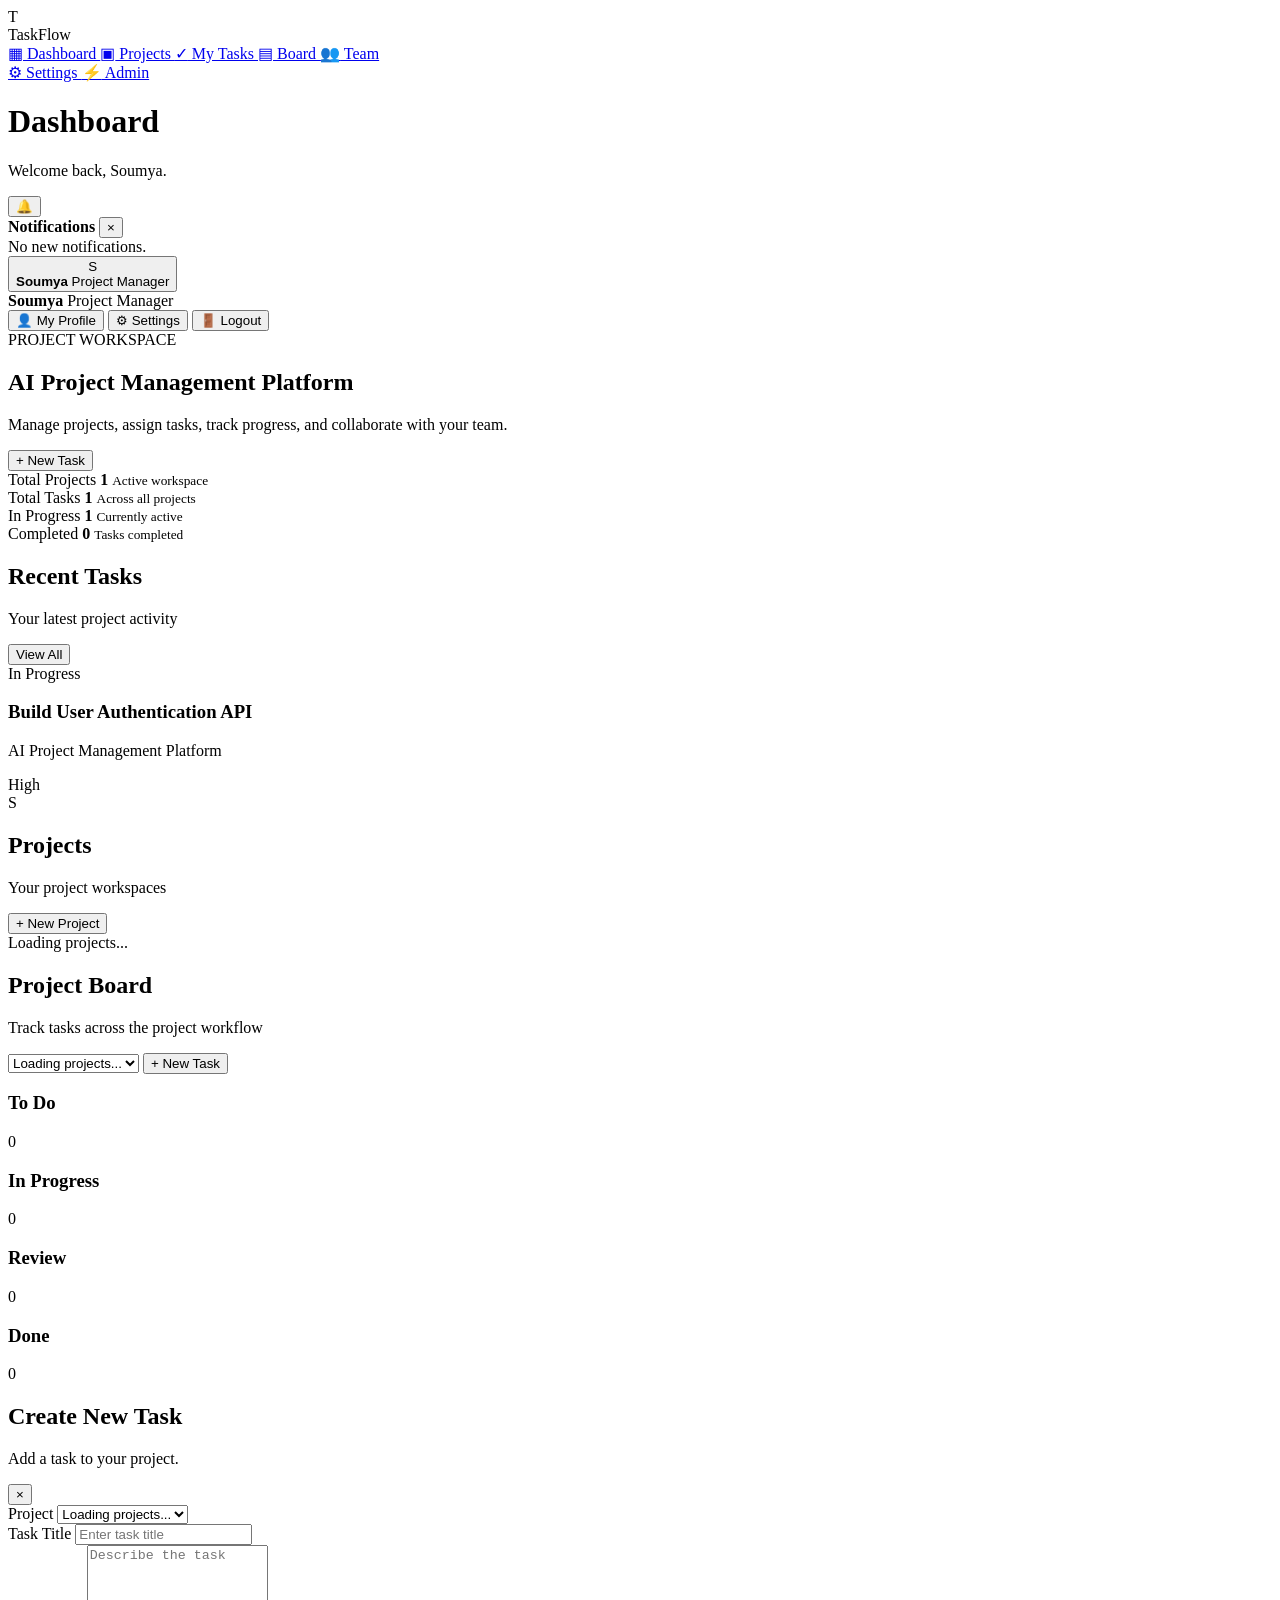
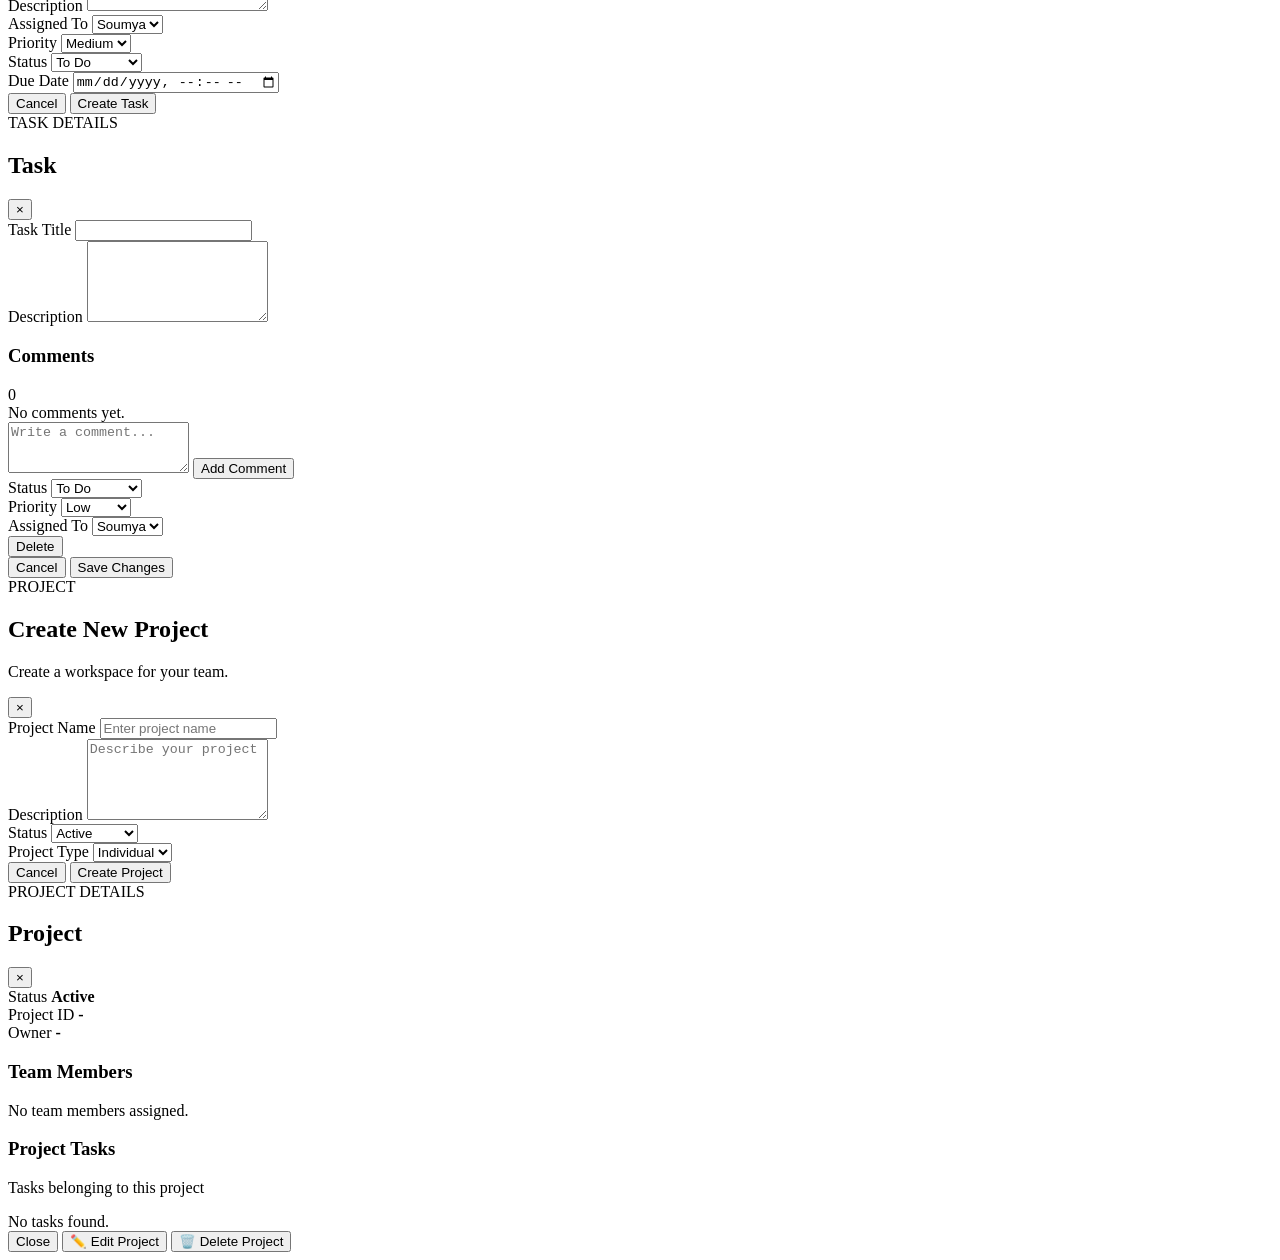
==== frontend/index.html @ 8176c4e6 "Initial TaskFlow project" ====
<!DOCTYPE html>
<html lang="en">
<head>
    <meta charset="UTF-8">
    <meta name="viewport" content="width=device-width, initial-scale=1.0">

    <title>TaskFlow — Project Management</title>

    <link rel="stylesheet" href="/static/css/style.css">
</head>

<body>

    <div class="app">

        <!-- Sidebar -->
        <aside class="sidebar">

            <div class="brand">
                <div class="brand-logo">T</div>
                <span>TaskFlow</span>
            </div>

            <nav class="sidebar-nav">

                <a href="#" class="nav-item active">
                    <span>▦</span>
                    Dashboard
                </a>

                <a href="#" class="nav-item">
                    <span>▣</span>
                    Projects
                </a>

                <a href="#" class="nav-item">
                    <span>✓</span>
                    My Tasks
                </a>

                <a href="#" class="nav-item">
                    <span>▤</span>
                    Board
                </a>

                <a href="#" class="nav-item">
                    <span>👥</span>
                    Team
                </a>

            </nav>

            <div class="sidebar-bottom">

                <a href="#" class="nav-item">
                    <span>⚙</span>
                    Settings
                </a>

                <a href="/admin/" class="nav-item">
                    <span>⚡</span>
                    Admin
                </a>

            </div>

        </aside>


        <!-- Main Content -->
        <main class="main-content">

            <!-- Top Bar -->
            <header class="topbar">

                <div>
                    <h1>Dashboard</h1>
                    <p>
    Welcome back,
    <span id="welcome-user-name">Soumya</span>.
</p>
                </div>

                <div class="topbar-actions">

                    <button
    class="icon-button"
    id="notification-button"
    title="Notifications">
    🔔
</button>

<div id="notification-panel" class="notification-panel">

    <div class="notification-header">
        <strong>Notifications</strong>
        <button
            type="button"
            id="close-notifications">
            ×
        </button>
    </div>

    <div
        id="notification-list"
        class="notification-list">

        <div class="notification-empty">
            No new notifications.
        </div>

    </div>

</div>
<button
    type="button"
    class="user-profile"
    id="user-profile-button">

    <div
        class="avatar"
        id="user-avatar">
        S
    </div>

    <div>
        <strong id="user-name">
            Soumya
        </strong>

        <span id="user-role">
            Project Manager
        </span>
    </div>

</button>


<div
    id="user-profile-menu"
    class="user-profile-menu">

    <div class="profile-menu-header">

        <strong id="menu-user-name">
            Soumya
        </strong>

        <span id="menu-user-role">
            Project Manager
        </span>

    </div>


    <button
        type="button"
        id="profile-menu-profile">
        👤 My Profile
    </button>


    <button
        type="button"
        id="profile-menu-settings">
        ⚙ Settings
    </button>


    <button
        type="button"
        id="profile-menu-logout">
        🚪 Logout
    </button>

</div>

                </div>

            </header>


            <!-- Dashboard -->
            <section class="dashboard">

                <div class="welcome-card">

                    <div>
                        <span class="eyebrow">PROJECT WORKSPACE</span>

                        <h2>
                            AI Project Management Platform
                        </h2>

                        <p>
                            Manage projects, assign tasks, track progress,
                            and collaborate with your team.
                        </p>
                    </div>

                    <button class="primary-button">
                        + New Task
                    </button>

                </div>


                <!-- Statistics -->
                <div class="stats-grid">

                    <div class="stat-card">
                        <span>Total Projects</span>
                        <strong>1</strong>
                        <small>Active workspace</small>
                    </div>

                    <div class="stat-card">
                        <span>Total Tasks</span>
                        <strong>1</strong>
                        <small>Across all projects</small>
                    </div>

                    <div class="stat-card">
                        <span>In Progress</span>
                        <strong>1</strong>
                        <small>Currently active</small>
                    </div>

                    <div class="stat-card">
                        <span>Completed</span>
                        <strong>0</strong>
                        <small>Tasks completed</small>
                    </div>

                </div>


                <!-- Recent Tasks -->
                <div class="section-header">

                    <div>
                        <h2>Recent Tasks</h2>
                        <p>Your latest project activity</p>
                    </div>

                    <button class="secondary-button">
                        View All
                    </button>

                </div>


                <div class="task-list">

                    <div class="task-row">

                        <div class="task-info">

                            <div class="task-status status-progress">
                                In Progress
                            </div>

                            <div>
                                <h3>
                                    Build User Authentication API
                                </h3>

                                <p>
                                    AI Project Management Platform
                                </p>
                            </div>

                        </div>

                        <div class="task-meta">

                            <span class="priority-high">
                                High
                            </span>

                            <div class="avatar small">
                                S
                            </div>

                        </div>

                    </div>

                </div>

            </section>

            <section class="projects-section" id="projects-section">

    <div class="section-header">

        <div>
            <h2>Projects</h2>
            <p>Your project workspaces</p>
        </div>

        <button
            class="primary-button"
            id="new-project-button">
            + New Project
        </button>

    </div>

    <div
        class="projects-grid"
        id="projects-grid">

        <div class="projects-empty">
            Loading projects...
        </div>

    </div>

</section>

            <section class="board-section">

    <div class="section-header">

    <div>
        <h2>Project Board</h2>
        <p>Track tasks across the project workflow</p>
    </div>

    <div class="board-actions">

        <select
            id="board-project-select"
            class="board-project-select">

            <option value="">
                Loading projects...
            </option>

        </select>

        <button
            class="primary-button"
            id="board-new-task">
            + New Task
        </button>

    </div>

</div>

    <div class="kanban-board">

        <div class="kanban-column">

            <div class="kanban-column-header">
                <div>
                    <h3>To Do</h3>
                    <span class="column-count" id="todo-count">0</span>
                </div>
            </div>

            <div
                class="kanban-tasks"
                id="todo-column">
            </div>

        </div>


        <div class="kanban-column">

            <div class="kanban-column-header">
                <div>
                    <h3>In Progress</h3>
                    <span class="column-count" id="progress-count">0</span>
                </div>
            </div>

            <div
                class="kanban-tasks"
                id="progress-column">
            </div>

        </div>


        <div class="kanban-column">

            <div class="kanban-column-header">
                <div>
                    <h3>Review</h3>
                    <span class="column-count" id="review-count">0</span>
                </div>
            </div>

            <div
                class="kanban-tasks"
                id="review-column">
            </div>

        </div>


        <div class="kanban-column">

            <div class="kanban-column-header">
                <div>
                    <h3>Done</h3>
                    <span class="column-count" id="done-count">0</span>
                </div>
            </div>

            <div
                class="kanban-tasks"
                id="done-column">
            </div>

        </div>

    </div>

</section>

        </main>

    </div>

    <!-- New Task Modal -->
<div class="modal-overlay" id="task-modal">

    <div class="task-modal">

        <div class="modal-header">
            <div>
                <h2>Create New Task</h2>
                <p>Add a task to your project.</p>
            </div>

            <button
                type="button"
                class="modal-close"
                id="close-task-modal">
                ×
            </button>
        </div>

        <form id="task-form">

            <div class="form-group">
                <label for="task-project">Project</label>

                <select id="task-project" required>
                    <option value="">
                        Loading projects...
                    </option>
                </select>
            </div>

            <div class="form-group">
                <label for="task-title">Task Title</label>

                <input
                    type="text"
                    id="task-title"
                    placeholder="Enter task title"
                    required>
            </div>

            <div class="form-group">
                <label for="task-description">Description</label>

                <textarea
                    id="task-description"
                    rows="4"
                    placeholder="Describe the task"></textarea>
            </div>

            <div class="form-row">

                <div class="form-group">
                    <label for="task-assignee">
                        Assigned To
                    </label>

                    <select id="task-assignee">
                        <option value="1">
                            Soumya
                        </option>
                    </select>
                </div>

                <div class="form-group">
                    <label for="task-priority">
                        Priority
                    </label>

                    <select id="task-priority">

                        <option value="low">Low</option>
                        <option value="medium" selected>
                            Medium
                        </option>
                        <option value="high">High</option>
                        <option value="urgent">Urgent</option>

                    </select>
                </div>

            </div>

            <div class="form-row">

                <div class="form-group">
                    <label for="task-status">
                        Status
                    </label>

                    <select id="task-status">

                        <option value="todo">
                            To Do
                        </option>

                        <option value="in_progress">
                            In Progress
                        </option>

                        <option value="review">
                            Review
                        </option>

                        <option value="done">
                            Done
                        </option>

                    </select>
                </div>

                <div class="form-group">
                    <label for="task-due-date">
                        Due Date
                    </label>

                    <input
                        type="datetime-local"
                        id="task-due-date">
                </div>

            </div>

            <div class="modal-actions">

                <button
                    type="button"
                    class="secondary-button"
                    id="cancel-task">
                    Cancel
                </button>

                <button
                    type="submit"
                    class="primary-button">
                    Create Task
                </button>

            </div>

        </form>

    </div>

</div>

<!-- Task Details Modal -->
<div class="modal-overlay" id="task-details-modal">

    <div class="task-modal">

        <div class="modal-header">

            <div>
                <span class="eyebrow">TASK DETAILS</span>
                <h2 id="details-task-title">Task</h2>
                <p id="details-project-name"></p>
            </div>

            <button
                type="button"
                class="modal-close"
                id="close-task-details">
                ×
            </button>

        </div>


        <form id="task-details-form">

            <div class="form-group">

                <label for="details-title">
                    Task Title
                </label>

                <input
                    type="text"
                    id="details-title"
                    required>

            </div>


            <div class="form-group">

                <label for="details-description">
                    Description
                </label>

                <textarea
                    id="details-description"
                    rows="5"></textarea>

            </div>

            <div class="comments-section">

    <div class="comments-header">
        <h3>Comments</h3>
        <span id="comment-count">0</span>
    </div>

    <div
        class="comments-list"
        id="comments-list">

        <div class="comments-empty">
            No comments yet.
        </div>

    </div>

    <div class="comment-form">

        <textarea
            id="new-comment"
            rows="3"
            placeholder="Write a comment..."></textarea>

        <button
            type="button"
            class="primary-button"
            id="add-comment">
            Add Comment
        </button>

    </div>

</div>


            <div class="form-row">

                <div class="form-group">

                    <label for="details-status">
                        Status
                    </label>

                    <select id="details-status">

                        <option value="todo">
                            To Do
                        </option>

                        <option value="in_progress">
                            In Progress
                        </option>

                        <option value="review">
                            Review
                        </option>

                        <option value="done">
                            Done
                        </option>

                    </select>

                </div>


                <div class="form-group">

                    <label for="details-priority">
                        Priority
                    </label>

                    <select id="details-priority">

                        <option value="low">
                            Low
                        </option>

                        <option value="medium">
                            Medium
                        </option>

                        <option value="high">
                            High
                        </option>

                        <option value="urgent">
                            Urgent
                        </option>

                    </select>

                </div>

            </div>


            <div class="form-group">

                <label for="details-assignee">
                    Assigned To
                </label>

                <select id="details-assignee">

                    <option value="1">
                        Soumya
                    </option>

                </select>

            </div>


            <div class="modal-actions">

                <button
                    type="button"
                    class="secondary-button"
                    id="delete-task">
                    Delete
                </button>

                <div>

                    <button
                        type="button"
                        class="secondary-button"
                        id="cancel-task-details">
                        Cancel
                    </button>

                    <button
                        type="submit"
                        class="primary-button">
                        Save Changes
                    </button>

                </div>

            </div>

        </form>

    </div>

</div>

<!-- Create Project Modal -->

<div class="modal-overlay" id="project-modal">

    <div class="task-modal">

        <div class="modal-header">

            <div>
                <span class="eyebrow">PROJECT</span>

                <h2>Create New Project</h2>

                <p>Create a workspace for your team.</p>
            </div>

            <button
                type="button"
                class="modal-close"
                id="close-project-modal">
                ×
            </button>

        </div>


        <form id="project-form">

            <div class="form-group">

                <label for="project-name">
                    Project Name
                </label>

                <input
                    type="text"
                    id="project-name"
                    placeholder="Enter project name"
                    required>

            </div>


            <div class="form-group">

                <label for="project-description">
                    Description
                </label>

                <textarea
                    id="project-description"
                    rows="5"
                    placeholder="Describe your project"
                    required></textarea>

            </div>


            <div class="form-group">

                <label for="project-status">
                    Status
                </label>

                <select id="project-status">

                    <option value="planning">
                        Planning
                    </option>

                    <option value="active" selected>
                        Active
                    </option>

                    <option value="completed">
                        Completed
                    </option>

                    <option value="archived">
                        Archived
                    </option>

                </select>

            </div>

            <div class="form-group">

    <label for="project-team-type">
        Project Type
    </label>

    <select id="project-team-type">

        <option value="individual">
            Individual
        </option>

        <option value="team">
            Team
        </option>

    </select>

</div>


<div
    class="form-group"
    id="project-team-size-group"
    style="display: none;">

    <label for="project-team-size">
        Number of Team Members
    </label>

    <input
        type="number"
        id="project-team-size"
        min="1"
        max="50"
        value="1"
        placeholder="Enter number of members">

</div>


<div
    class="form-group"
    id="project-members-group"
    style="display: none;">

    <label>
        Select Team Members
    </label>

    <div id="project-members-list"></div>

</div>


            <div class="modal-actions">

                <button
                    type="button"
                    class="secondary-button"
                    id="cancel-project">
                    Cancel
                </button>

                <button
                    type="submit"
                    class="primary-button">
                    Create Project
                </button>

            </div>

        </form>

    </div>

</div>

<!-- Project Details Modal -->

<div class="modal-overlay" id="project-details-modal">

    <div class="task-modal project-details-modal">

        <div class="modal-header">

            <div>
                <span class="eyebrow">PROJECT DETAILS</span>

                <h2 id="project-details-name">
                    Project
                </h2>

                <p id="project-details-description"></p>
            </div>

            <button
                type="button"
                class="modal-close"
                id="close-project-details">
                ×
            </button>

        </div>


        <div class="project-details-content">

            <div class="project-detail-card">

                <span>Status</span>

                <strong id="project-details-status">
                    Active
                </strong>

            </div>


            <div class="project-detail-card">

                <span>Project ID</span>

                <strong id="project-details-id">
                    -
                </strong>

            </div>


            <div class="project-detail-card">

                <span>Owner</span>

                <strong id="project-details-owner">
                    -
                </strong>

            </div>

        </div>

        <div class="project-detail-section">

    <h3>Team Members</h3>

    <div
        id="project-detail-members"
        class="project-detail-members">

        <p class="empty-state">
            No team members assigned.
        </p>

    </div>

</div>


        <div class="project-details-section">

            <div class="section-header">

                <div>
                    <h3>Project Tasks</h3>
                    <p>Tasks belonging to this project</p>
                </div>

            </div>

            <div
                class="project-task-list"
                id="project-task-list">

                <div class="projects-empty">
                    No tasks found.
                </div>

            </div>

        </div>


        <div class="modal-actions">

    <button
        type="button"
        class="secondary-button"
        id="cancel-project-details">
        Close
    </button>

    <button
        type="button"
        class="secondary-button"
        id="edit-project-details">
        ✏️ Edit Project
    </button>

    <button
        type="button"
        class="danger-button"
        id="delete-project-details">
        🗑️ Delete Project
    </button>

</div>

    </div>

</div>

    <script src="/static/js/app.js"></script>

</body>
</html>
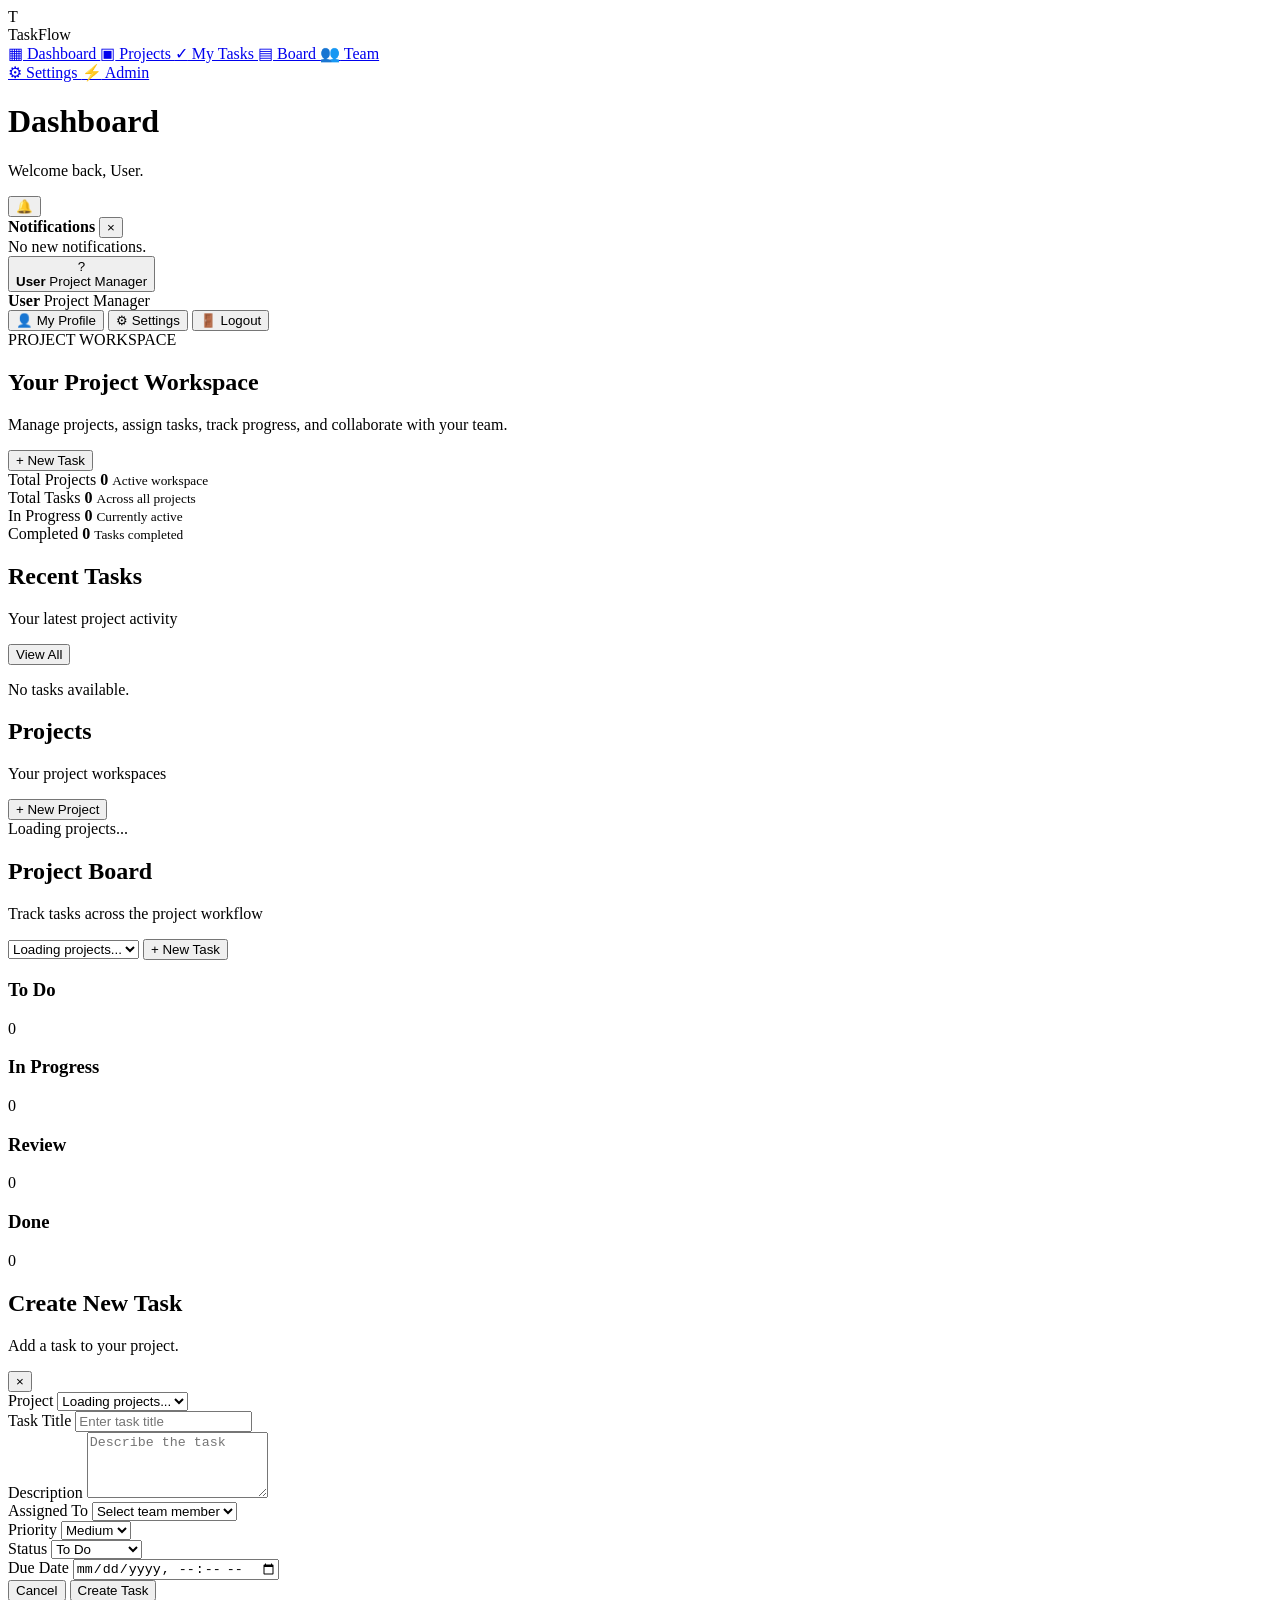
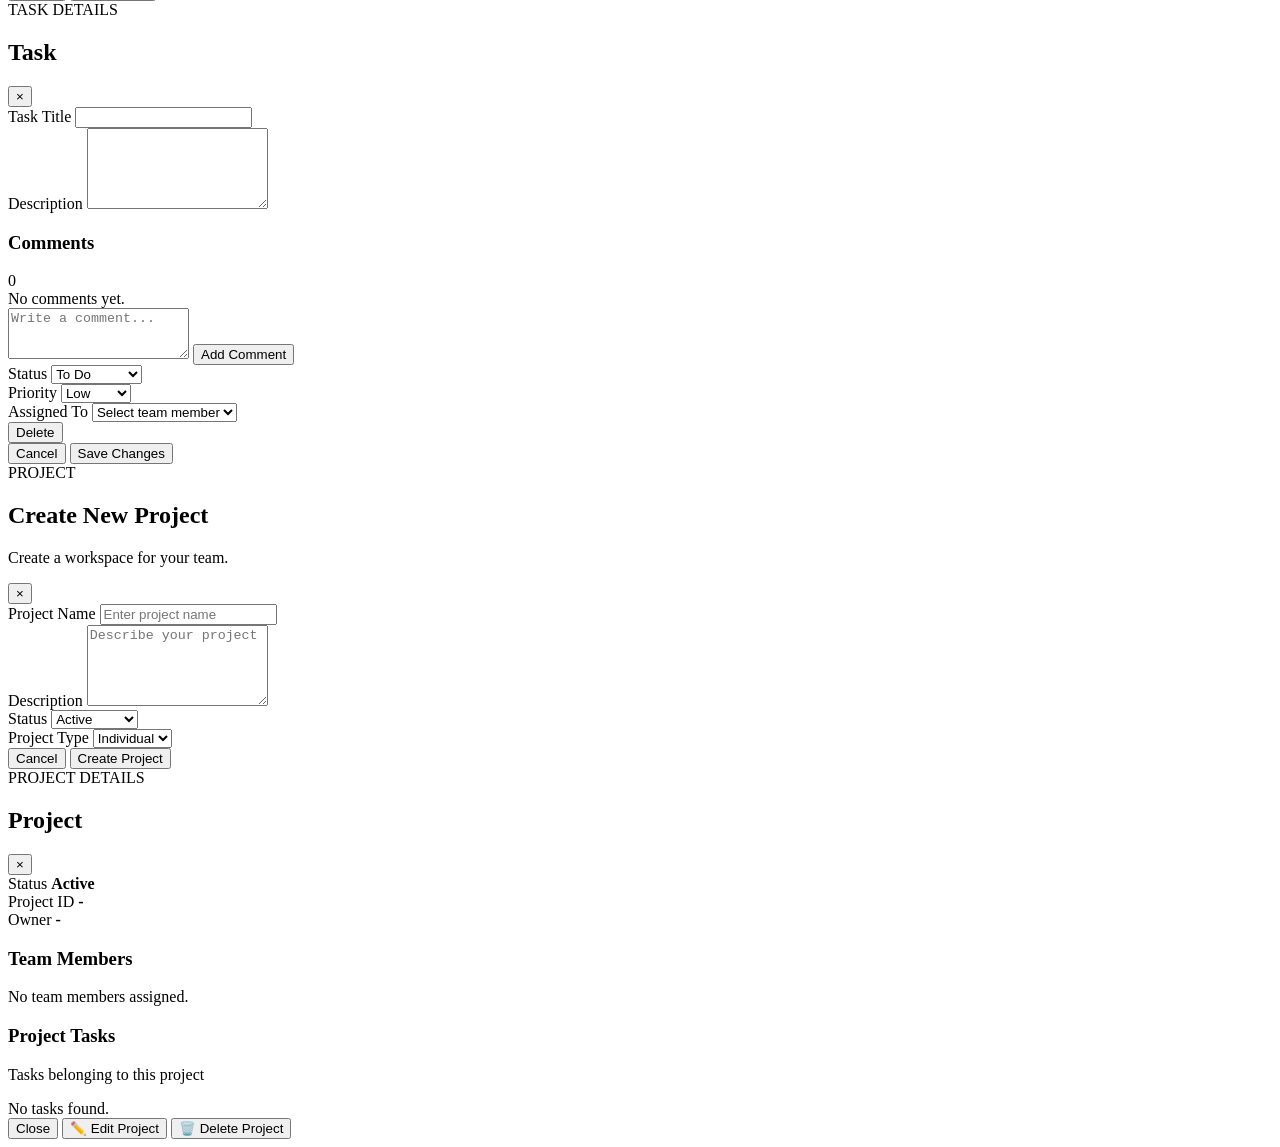
==== commit 595d5e5c: "Fix authentication and project member management" ====
--- a/frontend/index.html
+++ b/frontend/index.html
@@ -77,7 +77,7 @@
                     <h1>Dashboard</h1>
                     <p>
     Welcome back,
-    <span id="welcome-user-name">Soumya</span>.
+    <span id="welcome-user-name">User</span>.
 </p>
                 </div>
 
@@ -120,12 +120,12 @@
     <div
         class="avatar"
         id="user-avatar">
-        S
+        ?
     </div>
 
     <div>
         <strong id="user-name">
-            Soumya
+            User
         </strong>
 
         <span id="user-role">
@@ -143,7 +143,7 @@
     <div class="profile-menu-header">
 
         <strong id="menu-user-name">
-            Soumya
+            User
         </strong>
 
         <span id="menu-user-role">
@@ -189,7 +189,7 @@
                         <span class="eyebrow">PROJECT WORKSPACE</span>
 
                         <h2>
-                            AI Project Management Platform
+                            Your Project Workspace
                         </h2>
 
                         <p>
@@ -210,19 +210,19 @@
 
                     <div class="stat-card">
                         <span>Total Projects</span>
-                        <strong>1</strong>
+                        <strong>0</strong>
                         <small>Active workspace</small>
                     </div>
 
                     <div class="stat-card">
                         <span>Total Tasks</span>
-                        <strong>1</strong>
+                        <strong>0</strong>
                         <small>Across all projects</small>
                     </div>
 
                     <div class="stat-card">
                         <span>In Progress</span>
-                        <strong>1</strong>
+                        <strong>0</strong>
                         <small>Currently active</small>
                     </div>
 
@@ -252,42 +252,11 @@
 
                 <div class="task-list">
 
-                    <div class="task-row">
-
-                        <div class="task-info">
-
-                            <div class="task-status status-progress">
-                                In Progress
-                            </div>
-
-                            <div>
-                                <h3>
-                                    Build User Authentication API
-                                </h3>
-
-                                <p>
-                                    AI Project Management Platform
-                                </p>
-                            </div>
-
-                        </div>
-
-                        <div class="task-meta">
-
-                            <span class="priority-high">
-                                High
-                            </span>
-
-                            <div class="avatar small">
-                                S
-                            </div>
-
-                        </div>
-
-                    </div>
-
-                </div>
-
+    <div class="task-row">
+        <p>No tasks available.</p>
+    </div>
+
+</div>
             </section>
 
             <section class="projects-section" id="projects-section">
@@ -484,11 +453,11 @@
                         Assigned To
                     </label>
 
-                    <select id="task-assignee">
-                        <option value="1">
-                            Soumya
-                        </option>
-                    </select>
+                    <select id="task-assignee" required>
+    <option value="">
+        Select team member
+    </option>
+</select>
                 </div>
 
                 <div class="form-group">
@@ -728,13 +697,11 @@
                     Assigned To
                 </label>
 
-                <select id="details-assignee">
-
-                    <option value="1">
-                        Soumya
-                    </option>
-
-                </select>
+                <select id="details-assignee" required>
+    <option value="">
+        Select team member
+    </option>
+</select>
 
             </div>
 
